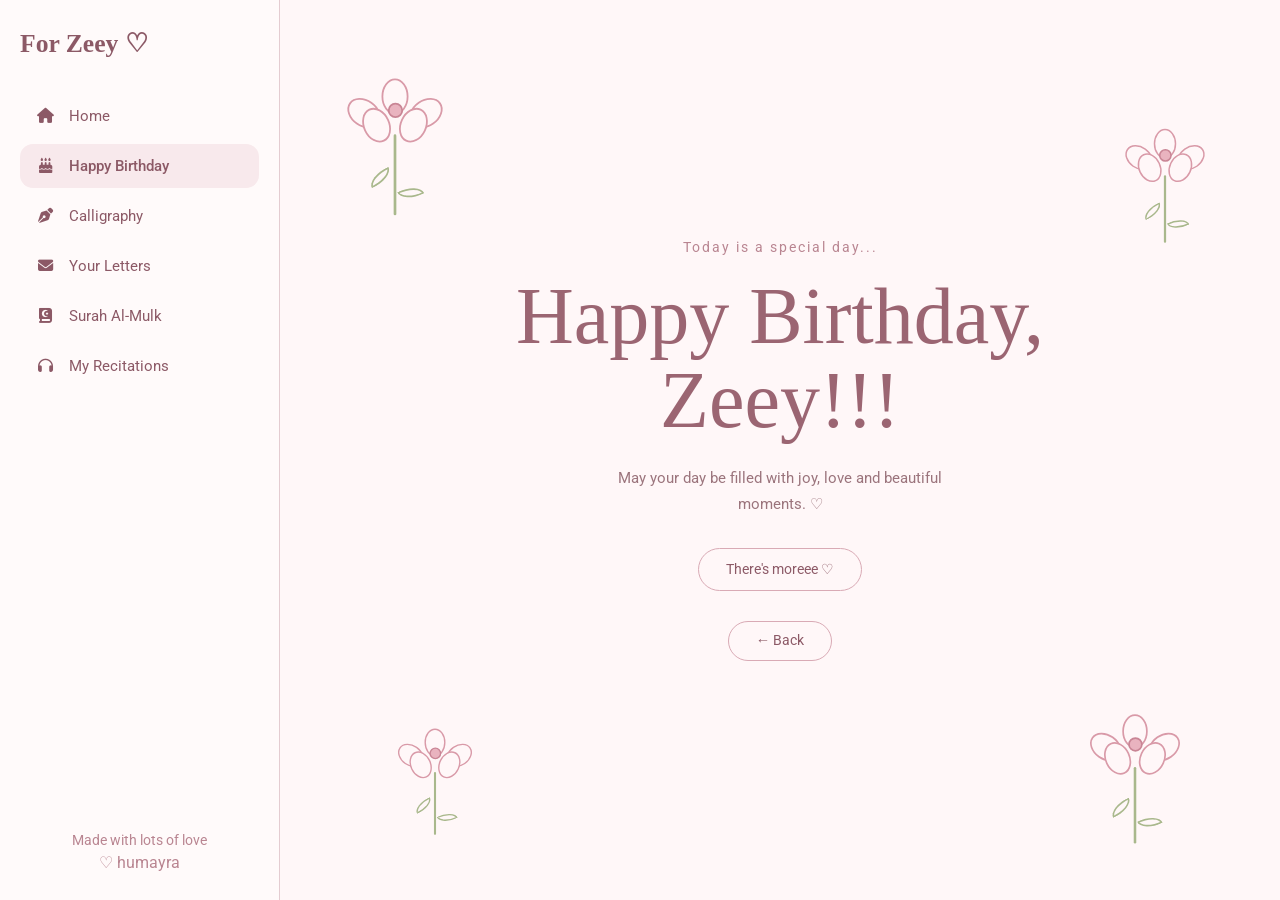
==== birthday.html @ 26d65c15 "first commit" ====
<!doctype html>
<html lang="en">
  <head>
    <meta charset="UTF-8" />
    <meta name="viewport" content="width=device-width, initial-scale=1.0" />
    <title>Happy Birthday, Zeey ♡</title>
    <link rel="stylesheet" href="style.css" />
    <link
      rel="stylesheet"
      href="https://cdnjs.cloudflare.com/ajax/libs/font-awesome/6.7.2/css/all.min.css"
    />
  </head>

  <body>
    <!-- SIDEBAR -->
    <aside class="sidebar" id="sidebar">
      <div class="sidebar-header">
        <h2>For Zeey ♡</h2>

        <button class="sidebar-close" id="sidebarClose" aria-label="Close menu">
          <i class="fa-solid fa-xmark"></i>
        </button>
      </div>

      <nav class="sidebar-nav">
        <a href="index.html" class="sidebar-link">
          <i class="fa-solid fa-house"></i>
          <span>Home</span>
        </a>

        <a href="birthday.html" class="sidebar-link">
          <i class="fa-solid fa-cake-candles"></i>
          <span>Happy Birthday</span>
        </a>

        <a href="calligraphy.html" class="sidebar-link">
          <i class="fa-solid fa-pen-nib"></i>
          <span>Calligraphy</span>
        </a>

        <a href="card.html" class="sidebar-link">
          <i class="fa-solid fa-envelope"></i>
          <span>Your Letters</span>
        </a>

        <a href="mulk.html" class="sidebar-link">
          <i class="fa-solid fa-book-quran"></i>
          <span>Surah Al-Mulk</span>
        </a>

        <a href="recordings.html" class="sidebar-link">
          <i class="fa-solid fa-headphones"></i>
          <span>My Recitations</span>
        </a>
      </nav>

      <div class="sidebar-footer">
        <p>Made with lots of love</p>
        <span>♡ humayra</span>
      </div>
    </aside>

    <!-- SIDEBAR OVERLAY -->
    <div class="sidebar-overlay" id="sidebarOverlay"></div>

    <!-- MENU BUTTON -->
    <button class="menu-button" id="menuButton" aria-label="Open menu">
      <i class="fa-solid fa-bars"></i>
    </button>

    <main class="birthday-page">
      <!-- FLOWER 1 -->
      <div class="flower flower-1">
        <div class="flower-head">
          <span class="petal p1"></span>
          <span class="petal p2"></span>
          <span class="petal p3"></span>
          <span class="petal p4"></span>
          <span class="petal p5"></span>

          <span class="flower-center"></span>
        </div>

        <div class="stem"></div>

        <span class="leaf leaf-left"></span>
        <span class="leaf leaf-right"></span>
      </div>

      <!-- FLOWER 2 -->
      <div class="flower flower-2">
        <div class="flower-head">
          <span class="petal p1"></span>
          <span class="petal p2"></span>
          <span class="petal p3"></span>
          <span class="petal p4"></span>
          <span class="petal p5"></span>

          <span class="flower-center"></span>
        </div>

        <div class="stem"></div>

        <span class="leaf leaf-left"></span>
        <span class="leaf leaf-right"></span>
      </div>

      <!-- FLOWER 3 -->

      <div class="flower flower-3">
        <div class="flower-head">
          <span class="petal p1"></span>
          <span class="petal p2"></span>
          <span class="petal p3"></span>
          <span class="petal p4"></span>
          <span class="petal p5"></span>

          <span class="flower-center"></span>
        </div>

        <div class="stem"></div>

        <span class="leaf leaf-left"></span>
        <span class="leaf leaf-right"></span>
      </div>

      <!-- FLOWER 4 -->
      <div class="flower flower-4">
        <div class="flower-head">
          <span class="petal p1"></span>
          <span class="petal p2"></span>
          <span class="petal p3"></span>
          <span class="petal p4"></span>
          <span class="petal p5"></span>

          <span class="flower-center"></span>
        </div>

        <div class="stem"></div>

        <span class="leaf leaf-left"></span>
        <span class="leaf leaf-right"></span>
      </div>

      <!-- BIRTHDAY CONTENT -->
      <section class="birthday-content">
        <p class="birthday-small">Today is a special day...</p>

        <h1>
          Happy Birthday,<br />
          Zeey!!!
        </h1>

        <p class="birthday-text">
          May your day be filled with joy, love and beautiful moments. ♡
        </p>

        <div class="navigation-buttons">
          <a href="calligraphy.html" class="button">There's moreee ♡</a>

          <a href="index.html" class="button back-button">← Back</a>
        </div>
      </section>

      <!-- FLOATING HEARTS -->
      <div class="floating-heart heart-1">♡</div>
      <div class="floating-heart heart-2">♡</div>
      <div class="floating-heart heart-3">♡</div>
      <div class="floating-heart heart-4">♡</div>
      <div class="floating-heart heart-5">♡</div>
    </main>

    <script src="script.js"></script>
  </body>
</html>
---- style.css ----
@import url("https://fonts.googleapis.com/css2?family=Roboto:ital,wght@0,100..900;1,100..900&display=swap");

* {
  margin: 0;
  padding: 0;
  box-sizing: border-box;
  font-family: "Roboto", sans-serif;
}

/* QCF QUR'AN FONTS */
@font-face {
  font-family: "QCF2562";
  src: url("fonts/QCF2562.ttf") format("truetype");
}

@font-face {
  font-family: "QCF2563";
  src: url("fonts/QCF2563.ttf") format("truetype");
}

@font-face {
  font-family: "QCF2564";
  src: url("fonts/QCF2564.ttf") format("truetype");
}

@font-face {
  font-family: "ArabicHeader";
  src: url("fonts/surah-name.ttf") format("truetype");
}

@font-face {
  font-family: "Bismillah";
  src: url("fonts/Elgharib-Al-Basmala.ttf") format("truetype");
}

body {
  min-height: 100vh;
  background: #fff7f8;
  color: #6f4a52;
  font-family: "DM Sans", sans-serif;
}

/* SIDEBAR */
.sidebar {
  position: fixed;
  top: 0;
  left: 0;
  width: 280px;
  height: 100vh;
  box-sizing: border-box;
  padding: 28px 20px;
  background: #fffafa;
  border-right: 1px solid #e4ccd1;
  display: flex;
  flex-direction: column;
  /* DESKTOP: ALWAYS VISIBLE */
  transform: translateX(0);
  transition: transform 0.3s ease;
  z-index: 1000;
}

.sidebar-header {
  display: flex;
  align-items: center;
  justify-content: space-between;
  margin-bottom: 35px;
}

.sidebar-header h2 {
  margin: 0;
  font-family: "Cormorant Garamond", serif;
  font-size: 1.6rem;
  color: #8c5966;
}

.sidebar-close {
  width: 38px;
  height: 38px;
  border: none;
  border-radius: 50%;
  background: transparent;
  color: #8c5966;
  display: flex;
  align-items: center;
  justify-content: center;
  cursor: pointer;
}

.sidebar-close:hover {
  background: #f8e9ec;
  transform: rotate(90deg);
}

.sidebar-nav {
  display: flex;
  flex-direction: column;
  gap: 6px;
}

.sidebar-link {
  display: flex;
  align-items: center;
  gap: 13px;
  padding: 13px 14px;
  border-radius: 13px;
  text-decoration: none;
  color: #8c5966;
  font-size: 0.95rem;
  transition:
    background 0.2s ease,
    transform 0.2s ease;
}

.sidebar-link i {
  width: 22px;
  text-align: center;
  font-size: 0.95rem;
}

.sidebar-link:hover {
  background: #f8e9ec;
  transform: translateX(3px);
}

.sidebar-link.active {
  background: #f8e9ec;
  font-weight: 500;
}

.sidebar-footer {
  margin-top: auto;
  padding-top: 25px;
  text-align: center;
  color: #b98591;
  font-family: "Cormorant Garamond", serif;
}

.sidebar-footer p {
  margin: 0 0 4px;
  font-size: 0.9rem;
}

.sidebar-footer span {
  font-size: 1rem;
}

/* DESKTOP LAYOUT */
@media (min-width: 601px) {
  /* Make room for the sidebar */
  body {
    padding-left: 280px;
  }

  /* No hamburger on desktop */
  .menu-button {
    display: none;
  }

  /* No overlay on desktop */
  .sidebar-overlay {
    display: none;
  }

  /* No close button on desktop */
  .sidebar-close {
    display: none;
  }
}

/* MOBILE SIDEBAR */
@media (max-width: 600px) {
  .sidebar {
    width: 270px;
    padding: 25px 18px;
    /* MOBILE: hidden until opened */
    transform: translateX(-100%);
  }

  .sidebar.open {
    transform: translateX(0);
  }

  .sidebar-close {
    display: flex;
  }

  .menu-button {
    display: flex;
    position: fixed;
    top: 15px;
    left: 15px;
    width: 42px;
    height: 42px;
    border: 1px solid #e4ccd1;
    border-radius: 12px;
    background: rgba(255, 250, 251, 0.95);
    color: #8c5966;
    font-size: 1.1rem;
    align-items: center;
    justify-content: center;
    cursor: pointer;
    z-index: 900;
    box-shadow: 0 5px 18px rgba(140, 89, 102, 0.08);
  }

  .sidebar-overlay {
    position: fixed;
    inset: 0;
    background: rgba(80, 40, 50, 0.15);
    opacity: 0;
    visibility: hidden;
    transition:
      opacity 0.3s ease,
      visibility 0.3s ease;

    z-index: 999;
  }

  .sidebar-overlay.open {
    opacity: 1;
    visibility: visible;
  }
}

.intro {
  min-height: 100vh;
  display: flex;
  flex-direction: column;
  align-items: center;
  justify-content: center;
  text-align: center;
  padding: 30px;
}

.small-text {
  font-size: 0.9rem;
  letter-spacing: 2px;
  color: #b98591;
  margin-bottom: 10px;
}

h1 {
  font-family: "Cormorant Garamond", serif;
  font-size: clamp(4rem, 12vw, 7rem);
  font-weight: 500;
  color: #9b6572;
  margin-bottom: 10px;
}

.intro-text {
  margin-top: 5px;
  font-size: 1rem;
  color: #9b747c;
}

.button {
  display: inline-block;
  margin-top: 35px;
  padding: 12px 28px;
  border: 1px solid #d9aab5;
  border-radius: 50px;
  color: #8c5966;
  text-decoration: none;
  transition: all 0.3s ease;
}

.button:hover {
  background: #e9c1ca;
  color: white;
}

/* NAVIGATION BUTTONS */
.navigation-buttons {
  display: flex;
  flex-direction: column;
  align-items: center;
  margin: 0;
  padding: 0;
  gap: 0;
}

/* Main button */
.navigation-buttons .button {
  margin: 0;
  padding: 10px 24px;
}

/* Back button */
.navigation-buttons .back-button {
  display: inline-block;
  margin: 0;
  padding: 2px 8px;
  color: #b98591;
  font-size: 0.65rem;
  line-height: 1;
  text-decoration: none;
  border: none;
  border-radius: 30px;
  transition: all 0.3s ease;
}

.navigation-buttons .back-button:hover {
  color: #8c5966;
  background: #f7e8eb;
}

/* Mobile */
@media (max-width: 600px) {
  .navigation-buttons {
    margin: 0;
    padding: 0;
    gap: 0;
  }

  .navigation-buttons .button {
    margin: 0;
  }

  .navigation-buttons .back-button {
    margin: 0;
    padding: 2px 8px;
    font-size: 0.65rem;
  }
}

/* BIRTHDAY PAGE */
.birthday-page {
  min-height: 100vh;
  width: 100%;
  position: relative;
  overflow: hidden;
  display: flex;
  align-items: center;
  justify-content: center;
  background: #fff7f8;
}

/* BIRTHDAY CONTENT */
.birthday-content {
  position: relative;
  z-index: 10;
  width: min(90%, 650px);
  text-align: center;
  animation: fadeUp 1.2s ease forwards;
}

.birthday-small {
  margin-bottom: 18px;
  font-size: 0.9rem;
  letter-spacing: 2px;
  color: #b98591;
}

.birthday-content h1 {
  margin: 0;
  font-family: "Cormorant Garamond", serif;
  font-size: clamp(3rem, 7vw, 5rem);
  line-height: 1.05;
  font-weight: 500;
  color: #9b6572;
}

.birthday-text {
  max-width: 360px;
  margin: 24px auto 0;
  font-size: 0.95rem;
  line-height: 1.7;
  color: #9b747c;
}

/* BUTTON */
.birthday-content .button {
  display: inline-block;
  margin-top: 30px;
  padding: 12px 27px;
  border: 1px solid #d9aab5;
  border-radius: 50px;
  color: #8c5966;
  text-decoration: none;
  font-size: 0.9rem;
  transition:
    background 0.3s ease,
    color 0.3s ease,
    transform 0.3s ease;
}

.birthday-content .button:hover {
  background: #e9c1ca;
  color: white;
  transform: translateY(-2px);
}

/* FLOWERS */
.flower {
  position: absolute;
  width: 90px;
  height: 155px;
  z-index: 3;
  transform-origin: bottom center;
  animation: flowerSway 4s ease-in-out infinite;
}

/* FLOWER POSITIONS */
.flower-1 {
  top: 7%;
  left: 7%;
  transform: scale(0.9);
  animation-delay: 0s;
}

.flower-2 {
  top: 10%;
  right: 7%;
  transform: scale(0.75);
  animation-delay: 1s;
}

.flower-3 {
  bottom: 7%;
  left: 11%;
  transform: scale(0.7);
  animation-delay: 2s;
}

.flower-4 {
  bottom: 6%;
  right: 10%;
  transform: scale(0.85);
  animation-delay: 0.7s;
}

/* FLOWER HEAD */
.flower-head {
  position: absolute;
  top: 0;
  left: 50%;
  width: 70px;
  height: 70px;
  transform: translateX(-50%);
}

/* PETALS */
.petal {
  position: absolute;
  width: 30px;
  height: 40px;
  border: 2px solid #d99aa8;
  border-radius: 50%;
  background: #fff7f8;
  transform-origin: bottom center;
}

/* Top petal */
.p1 {
  top: 0;
  left: 20px;
}

/* Left petal */
.p2 {
  top: 10px;
  left: 2px;
  transform: rotate(-55deg);
}

/* Right petal */
.p3 {
  top: 10px;
  right: 2px;
  transform: rotate(55deg);
}

/* Bottom-left petal */
.p4 {
  bottom: 0;
  left: 8px;
  transform: rotate(-25deg);
}

/* Bottom-right petal */
.p5 {
  bottom: 0;
  right: 8px;
  transform: rotate(25deg);
}

/* FLOWER CENTER */
.flower-center {
  position: absolute;
  top: 27px;
  left: 27px;
  width: 17px;
  height: 17px;
  z-index: 5;
  border-radius: 50%;
  background: #e9b3bf;
  border: 2px solid #c98595;
}

/* STEM */
.stem {
  position: absolute;
  top: 62px;
  left: 50%;
  width: 3px;
  height: 90px;
  transform: translateX(-50%);
  background: #a9b88c;
  border-radius: 10px;
}

/* LEAVES */
.leaf {
  position: absolute;
  width: 27px;
  height: 14px;
  border: 2px solid #a9b88c;
  border-radius: 100% 0 100% 0;
  background: #fff7f8;
}

.leaf-left {
  top: 103px;
  left: 15px;
  transform: rotate(-25deg);
}

.leaf-right {
  top: 120px;
  right: 14px;
  transform: scaleX(-1) rotate(25deg);
}

/* FLOWER ANIMATION */
@keyframes flowerSway {
  0%,
  100% {
    rotate: -3deg;
    translate: 0 0;
  }

  50% {
    rotate: 3deg;
    translate: 0 -8px;
  }
}

/* FLOATING HEARTS */
.floating-heart {
  position: absolute;
  bottom: -30px;
  z-index: 6;
  color: #d99aa8;
  font-size: 1.2rem;
  opacity: 0;
  pointer-events: none;
  animation: heartFloat 7s linear infinite;
}

.heart-1 {
  left: 18%;
  animation-delay: 0s;
}

.heart-2 {
  left: 37%;
  font-size: 0.9rem;
  animation-delay: 2s;
}

.heart-3 {
  left: 55%;
  font-size: 1.4rem;
  animation-delay: 4s;
}

.heart-4 {
  left: 72%;
  font-size: 0.8rem;
  animation-delay: 1s;
}

.heart-5 {
  left: 88%;
  font-size: 1.1rem;
  animation-delay: 5s;
}

/* HEART ANIMATION */
@keyframes heartFloat {
  0% {
    transform: translateY(0) rotate(0deg);
    opacity: 0;
  }

  15% {
    opacity: 0.6;
  }

  75% {
    opacity: 0.6;
  }

  100% {
    transform: translateY(-110vh) rotate(25deg);
    opacity: 0;
  }
}

/* CONTENT ANIMATION */
@keyframes fadeUp {
  from {
    opacity: 0;
    transform: translateY(20px);
  }

  to {
    opacity: 1;
    transform: translateY(0);
  }
}

/* MOBILE */
@media (max-width: 600px) {
  .birthday-content {
    width: 88%;
  }

  .birthday-small {
    margin-bottom: 14px;
    font-size: 0.75rem;
    letter-spacing: 1.5px;
  }

  .birthday-content h1 {
    font-size: 3.1rem;
    line-height: 1;
  }

  .birthday-text {
    max-width: 280px;
    margin-top: 20px;
    font-size: 0.85rem;
    line-height: 1.6;
  }

  .birthday-content .button {
    margin-top: 25px;
    padding: 11px 24px;
  }

  /* Smaller flowers */
  .flower {
    transform: scale(0.55);
  }

  .flower-1 {
    top: 5%;
    left: -5%;
  }

  .flower-2 {
    top: 7%;
    right: -5%;
  }

  .flower-3 {
    bottom: 4%;
    left: -3%;
  }

  .flower-4 {
    bottom: 3%;
    right: -3%;
  }

  /* Slightly fewer visual distractions on small screens */
  .floating-heart {
    font-size: 1rem;
  }
}

/* CALLIGRAPHY PAGE */
.calligraphy-page {
  min-height: 100vh;
  width: 100%;
  position: relative;
  overflow: hidden;
  display: flex;
  align-items: center;
  justify-content: center;
  background: #fff7f8;
}

/* CONTENT */
.calligraphy-content {
  position: relative;
  z-index: 10;
  width: min(90%, 650px);
  text-align: center;
  animation: calligraphyFade 1.4s ease forwards;
}

.calligraphy-intro {
  margin-bottom: 25px;
  color: #b98591;
  font-size: 0.85rem;
  letter-spacing: 2px;
}

/* CALLIGRAPHY IMAGE */
.calligraphy-frame {
  width: min(80vw, 480px);
  margin: 0 auto;
  padding: 15px;
  border: 1px solid #e4bdc6;
  border-radius: 8px;
  background: rgba(255, 255, 255, 0.35);
  box-shadow: 0 15px 40px rgba(160, 100, 115, 0.08);
}

.calligraphy-frame img {
  display: block;
  width: 100%;
  height: auto;
  border-radius: 4px;
}

/* NOTE */
.calligraphy-note {
  margin-top: 20px;
  color: #a66d79;
  font-family: "Cormorant Garamond", serif;
  font-size: 1.2rem;
  font-style: italic;
}

/* BUTTON */
.calligraphy-content .button {
  display: inline-block;
  margin-top: 25px;
  padding: 12px 27px;
  border: 1px solid #d9aab5;
  border-radius: 50px;
  color: #8c5966;
  text-decoration: none;
  font-size: 0.9rem;
  transition:
    background 0.3s ease,
    color 0.3s ease,
    transform 0.3s ease;
}

.calligraphy-content .button:hover {
  background: #e9c1ca;
  color: white;
  transform: translateY(-2px);
}

/* LEAF VINES */
.vine {
  position: absolute;
  width: 130px;
  height: 350px;
  z-index: 2;
  opacity: 0.7;
}

.vine-left {
  left: 3%;
  top: 50%;
  transform: translateY(-50%) rotate(-8deg);
}

.vine-right {
  right: 3%;
  top: 50%;
  transform: translateY(-50%) rotate(8deg) scaleX(-1);
}

/* Curved vine */
.vine::before {
  content: "";
  position: absolute;
  left: 50%;
  top: 0;
  width: 2px;
  height: 100%;
  background: #a9b88c;
  border-radius: 50%;
}

/* Leaves */
.vine .leaf {
  position: absolute;
  width: 38px;
  height: 20px;
  border: 2px solid #a9b88c;
  border-radius: 100% 0 100% 0;
  background: #fff7f8;
}

.vine .leaf-1 {
  top: 30px;
  left: 25px;
  transform: rotate(-30deg);
}

.vine .leaf-2 {
  top: 100px;
  right: 20px;
  transform: rotate(30deg);
}

.vine .leaf-3 {
  top: 190px;
  left: 18px;
  transform: rotate(-35deg);
}

.vine .leaf-4 {
  top: 270px;
  right: 15px;
  transform: rotate(35deg);
}

/* ANIMATION */
@keyframes calligraphyFade {
  from {
    opacity: 0;
    transform: translateY(25px) scale(0.97);
  }

  to {
    opacity: 1;
    transform: translateY(0) scale(1);
  }
}

/* MOBILE */
@media (max-width: 600px) {
  .calligraphy-content {
    width: 90%;
  }

  .calligraphy-intro {
    margin-bottom: 18px;
    font-size: 0.75rem;
  }

  .calligraphy-frame {
    width: 82vw;
    padding: 9px;
  }

  .calligraphy-note {
    margin-top: 15px;
    font-size: 1.05rem;
  }

  .calligraphy-content .button {
    margin-top: 20px;
    padding: 11px 24px;
  }

  /* Smaller decorative vines */
  .vine {
    width: 70px;
    height: 230px;
    opacity: 0.45;
  }

  .vine-left {
    left: -25px;
  }

  .vine-right {
    right: -25px;
  }

  .vine .leaf {
    width: 27px;
    height: 14px;
  }
}

/* CARD PAGE */
.card-page {
  min-height: 100vh;
  width: 100%;
  position: relative;
  overflow: hidden;
  display: flex;
  align-items: center;
  justify-content: center;
  background: #fff7f8;
}

/* CARD CONTAINER */
.card-container {
  position: relative;
  z-index: 10;
  width: min(90%, 600px);
  display: flex;
  flex-direction: column;
  align-items: center;
  text-align: center;
  animation: cardPageFade 1.2s ease forwards;
}

.card-intro {
  margin-bottom: 25px;
  color: #b98591;
  font-size: 0.85rem;
  letter-spacing: 2px;
}

/* BIRTHDAY CARD */
.birthday-card {
  position: relative;
  width: min(85vw, 470px);
  height: 310px;
  cursor: pointer;
  perspective: 1200px;
  transition: transform 0.3s ease;
}

.birthday-card:hover {
  transform: translateY(-4px);
}

/* CARD FRONT */
.card-front {
  position: absolute;
  inset: 0;
  z-index: 5;
  display: flex;
  flex-direction: column;
  align-items: center;
  justify-content: center;
  background: #f4cbd3;
  border: 1px solid #d9aab5;
  border-radius: 8px;
  box-shadow: 0 20px 45px rgba(160, 100, 115, 0.12);
  backface-visibility: hidden;
  transform-origin: left center;
  transition:
    transform 1s ease,
    opacity 0.5s ease;
}

.card-front::before {
  content: "";
  position: absolute;
  inset: 14px;
  border: 1px solid rgba(255, 255, 255, 0.6);
  border-radius: 5px;
  pointer-events: none;
}

.card-decoration {
  margin-bottom: 15px;
  font-size: 2.3rem;
  color: #a66d79;
}

.card-front p {
  margin: 0;
  font-family: "Cormorant Garamond", serif;
  font-size: 2rem;
  color: #8c5966;
}

.card-front span {
  margin-top: 15px;
  font-size: 0.7rem;
  letter-spacing: 1.5px;
  color: #a66d79;
}

/* CARD INSIDE */
.card-inside {
  position: absolute;
  inset: 0;
  z-index: 2;
  overflow-y: auto;
  padding: 35px 40px;
  background: #fffdfd;
  border: 1px solid #e1c2c9;
  border-radius: 8px;
  box-shadow: 0 20px 45px rgba(160, 100, 115, 0.1);
  text-align: left;
}

.card-inside h1 {
  margin: 0 0 20px;
  text-align: center;
  font-family: "Cormorant Garamond", serif;
  font-size: 2.1rem;
  line-height: 1.1;
  font-weight: 500;
  color: #9b6572;
}

.card-inside p {
  margin: 12px 0;
  color: #876b72;
  font-size: 0.86rem;
  line-height: 1.7;
}

.card-inside .card-ending {
  margin-top: 22px;
  text-align: center;
  font-family: "Cormorant Garamond", serif;
  font-size: 1.2rem;
  color: #a66d79;
}

.signature {
  text-align: right;
  font-family: "Cormorant Garamond", serif;
  font-style: italic;
  font-size: 1rem !important;
  color: #a66d79 !important;
}

/* OPEN ANIMATION */
.birthday-card.open .card-front {
  transform: rotateY(-180deg);
  opacity: 0;
  pointer-events: none;
}

.birthday-card.open {
  cursor: default;
}

/* BACK BUTTON */
.card-back {
  margin-top: 14px;
  padding: 3px 10px;
  color: #b98591;
  font-size: 0.7rem;
  line-height: 1;
  text-decoration: none;
  border-radius: 20px;
  transition:
    color 0.3s ease,
    background 0.3s ease;
}

.card-back:hover {
  color: #8c5966;
  background: #f7e8eb;
}

/* PAGE ANIMATION */
@keyframes cardPageFade {
  from {
    opacity: 0;
    transform: translateY(20px);
  }

  to {
    opacity: 1;
    transform: translateY(0);
  }
}

/* MULK BUTTON */
.mulk-button {
  display: block;
  width: fit-content;
  margin: 20px auto 0;
  padding: 8px 16px;
  color: #a66d79;
  font-size: 0.72rem;
  text-decoration: none;
  border: 1px solid #e1c8cd;
  border-radius: 30px;
  background: #fff7f8;
  transition: all 0.3s ease;
}

.mulk-button:hover {
  background: #f4dce1;
  color: #8c5966;
  transform: translateY(-2px);
}

/* MOBILE */
@media (max-width: 600px) {
  .card-container {
    width: 90%;
  }

  .card-intro {
    margin-bottom: 18px;
    font-size: 0.75rem;
  }

  .birthday-card {
    width: 88vw;
    height: 390px;
  }

  .card-front p {
    font-size: 1.7rem;
  }

  .card-inside {
    padding: 28px 24px;
  }

  .card-inside h1 {
    font-size: 1.8rem;
  }

  .card-inside p {
    font-size: 0.8rem;
    line-height: 1.65;
  }

  .card-back {
    margin-top: 10px;
    font-size: 0.68rem;
  }
}

/* SURAH AL-MULK PAGE */
.mulk-page {
  min-height: 100vh;
  width: 100%;
  box-sizing: border-box;
  padding: 55px 20px 80px;
  background: #fdf8f9;
  display: flex;
  flex-direction: column;
  align-items: center;
  color: #8c5966;
}

/* HEADER */
.mulk-header {
  text-align: center;
  margin-bottom: 28px;
}

.mulk-small-text {
  margin: 0 0 8px;
  color: #b98591;
  font-size: 0.72rem;
  letter-spacing: 2px;
}

.mulk-header h1 {
  margin: 0;
  font-family: "ArabicHeader", serif;
  font-size: 6rem;
  font-weight: 400;
  color: #8c5966;
}

.mulk-subtitle {
  margin: 8px 0 0;
  color: #b98591;
  font-size: 0.78rem;
}

/* AUDIO PLAYER */
.mulk-player {
  width: min(650px, 92vw);
  min-height: 70px;
  box-sizing: border-box;
  margin-bottom: 30px;
  padding: 12px 28px;
  display: flex;
  align-items: center;
  justify-content: center;
  gap: 10px;
  background: rgba(255, 255, 255, 0.9);
  border: 1px solid #e4ccd1;
  border-radius: 40px;
  box-shadow: 0 8px 25px rgba(140, 89, 102, 0.07);
  position: sticky;
  top: 15px;
  z-index: 50;
}

/* NATIVE AUDIO PLAYER */
.mulk-player audio {
  flex: 1;
  width: min(430px, 100%);
  height: 42px;
}

/* MUS'HAF */
.mushaf {
  width: 100%;
  display: flex;
  flex-direction: column;
  align-items: center;
  gap: 0;
}

/* ZEEY'S MULK PAGE */
.quran-page {
  width: min(700px, 94vw);
  box-sizing: border-box;
  padding: 65px 60px 45px;
  background: #fffdf9;
  border: 1px solid #e5d7d4;
  box-shadow: 0 10px 35px rgba(120, 80, 90, 0.06);
}

/* QCF TEXT */
.qcf-text {
  width: 100%;
  direction: rtl;
  text-align: center;
  line-height: 1.9;
  font-size: 1.5rem;
  word-spacing: normal;
  overflow-wrap: normal;
  word-break: normal;
}

/* Page-specific QCF fonts */
.bismillah {
  font-family: "Bismillah";
  font-size: 2.5rem;
  text-align: center;
  direction: rtl;
  margin-bottom: 9px;
}

.bismillah-translation {
  margin: 10px 0 20px;
  font-size: 0.5rem;
  color: #b98591;
  text-align: center;
}

.page-562 .qcf-text {
  font-family: "QCF2562";
}

.page-563 .qcf-text {
  font-family: "QCF2563";
}

.page-564 .qcf-text {
  font-family: "QCF2564";
}

/* PAGE DIVIDER */
.page-divider {
  width: 100%;
  margin-top: 45px;
  display: flex;
  align-items: center;
  gap: 12px;
}

.page-divider hr {
  flex: 1;
  border: none;
  border-top: 1px solid #dfc8cd;
  margin: 0;
}

.page-divider span {
  flex-shrink: 0;
  color: #b98591;
  font-size: 0.7rem;
}

/* BACK BUTTON */
.mulk-back {
  margin-top: 25px;
  padding: 5px 12px;
  color: #b98591;
  font-size: 0.7rem;
  text-decoration: none;
  border-radius: 30px;
  transition:
    color 0.3s ease,
    background 0.3s ease;
}

.mulk-back:hover {
  color: #8c5966;
  background: #f7e8eb;
}

/* MULK FOOTER */
.mulk-footer {
  margin-top: 45px;
  text-align: center;
  color: #b98591;
}

.mulk-footer p {
  margin: 0 0 4px;
  font-size: 0.68rem;
  letter-spacing: 1.5px;
}

.mulk-footer span {
  font-family: "Georgia", serif;
  font-size: 1rem;
  color: #8c5966;
}

/* MOBILE */
@media (max-width: 600px) {
  .mulk-page {
    padding: 35px 10px 60px;
  }

  .mulk-header {
    margin-bottom: 20px;
  }

  .mulk-header h1 {
    font-size: 2rem;
  }

  .mulk-player {
    width: 94vw;
    min-height: 62px;
    padding: 9px 12px;
    gap: 10px;
  }

  .player-details {
    width: 70px;
  }

  .player-arabic {
    font-size: 0.85rem;
  }

  .player-english {
    font-size: 0.52rem;
  }

  .mulk-player audio {
    height: 38px;
  }

  .quran-page {
    width: 96vw;
    padding: 40px 22px 30px;
  }

  .qcf-text {
    font-size: 0.9rem;
    line-height: 1.85;
  }

  .page-divider {
    margin-top: 30px;
  }
}

/* RECORDINGS PAGE */
.recordings-page {
  min-height: 100vh;
  width: 100%;
  box-sizing: border-box;
  padding: 55px 20px 70px;
  background: #fdf8f9;
  display: flex;
  flex-direction: column;
  align-items: center;
  color: #8c5966;
}

/* HEADER */
.recordings-header {
  text-align: center;
  margin-bottom: 35px;
}

.recordings-small-text {
  margin: 0 0 10px;
  color: #b98591;
  font-size: 0.7rem;
  letter-spacing: 2px;
}

.recordings-header h1 {
  margin: 0;
  font-family: "Cormorant Garamond", serif;
  font-size: 3.5rem;
  font-weight: 500;
  color: #9b6572;
}

.recordings-subtitle {
  margin: 8px 0 0;
  color: #b98591;
  font-size: 0.8rem;
}

/* RECORDINGS LIST */
.recordings-list {
  width: min(650px, 94vw);
  display: flex;
  flex-direction: column;
  justify-content: center;
  align-items: center;
  gap: 12px;
}

/* RECORDING CARD */
.recording-card {
  width: 90%;
  box-sizing: border-box;
  padding: 15px 18px;
  display: flex;
  align-items: center;
  gap: 15px;
  background: rgba(255, 255, 255, 0.9);
  border: 1px solid #e4ccd1;
  border-radius: 18px;
  box-shadow: 0 8px 25px rgba(140, 89, 102, 0.05);
  transition:
    transform 0.25s ease,
    box-shadow 0.25s ease;
}

.recording-card:hover {
  transform: translateY(-2px);
  box-shadow: 0 10px 28px rgba(140, 89, 102, 0.08);
}

/* NUMBER */
.recording-number {
  width: 35px;
  height: 35px;
  flex-shrink: 0;
  display: flex;
  align-items: center;
  justify-content: center;
  border-radius: 50%;
  background: #f4dce1;
  color: #9b6572;
  font-family: "Cormorant Garamond", serif;
  font-size: 1rem;
}

/* TEXT */
.recording-info {
  min-width: 115px;
  flex-shrink: 0;
}

.recording-info h2 {
  margin: 0;
  font-family: "Cormorant Garamond", serif;
  font-size: 1.15rem;
  font-weight: 500;
  color: #8c5966;
}

.recording-info p {
  margin: 3px 0 0;
  font-size: 0.6rem;
  color: #b98591;
}

/* AUDIO */
.recording-card audio {
  width: 100%;
  height: 35px;
}

/* BACK BUTTON */
.recordings-back {
  margin-top: 30px;
  padding: 5px 12px;

  color: #b98591;
  font-size: 0.7rem;

  text-decoration: none;
  border-radius: 30px;

  transition:
    color 0.3s ease,
    background 0.3s ease;
}

.recordings-back:hover {
  color: #8c5966;
  background: #f7e8eb;
}

/* FOOTER */
.recordings-footer {
  margin-top: 45px;
  text-align: center;
  color: #b98591;
}

.recordings-footer p {
  margin: 0 0 4px;
  font-size: 0.65rem;
  letter-spacing: 1.5px;
}

.recordings-footer span {
  font-family: "Georgia", serif;
  font-size: 1rem;
  color: #8c5966;
}

/* MOBILE */
@media (max-width: 600px) {
  .recordings-page {
    padding: 35px 12px 60px;
  }

  .recordings-header {
    margin-bottom: 25px;
  }

  .recordings-header h1 {
    font-size: 2.8rem;
  }

  .recordings-subtitle {
    font-size: 0.75rem;
  }

  .recordings-list {
    width: 96vw;
    gap: 10px;
  }

  .recording-card {
    padding: 12px;
    gap: 10px;
    border-radius: 15px;
  }

  .recording-number {
    width: 30px;
    height: 30px;
    font-size: 0.85rem;
  }

  .recording-info {
    min-width: 95px;
  }

  .recording-info h2 {
    font-size: 1rem;
  }

  .recording-info p {
    font-size: 0.55rem;
  }

  .recording-card audio {
    height: 32px;
  }
}
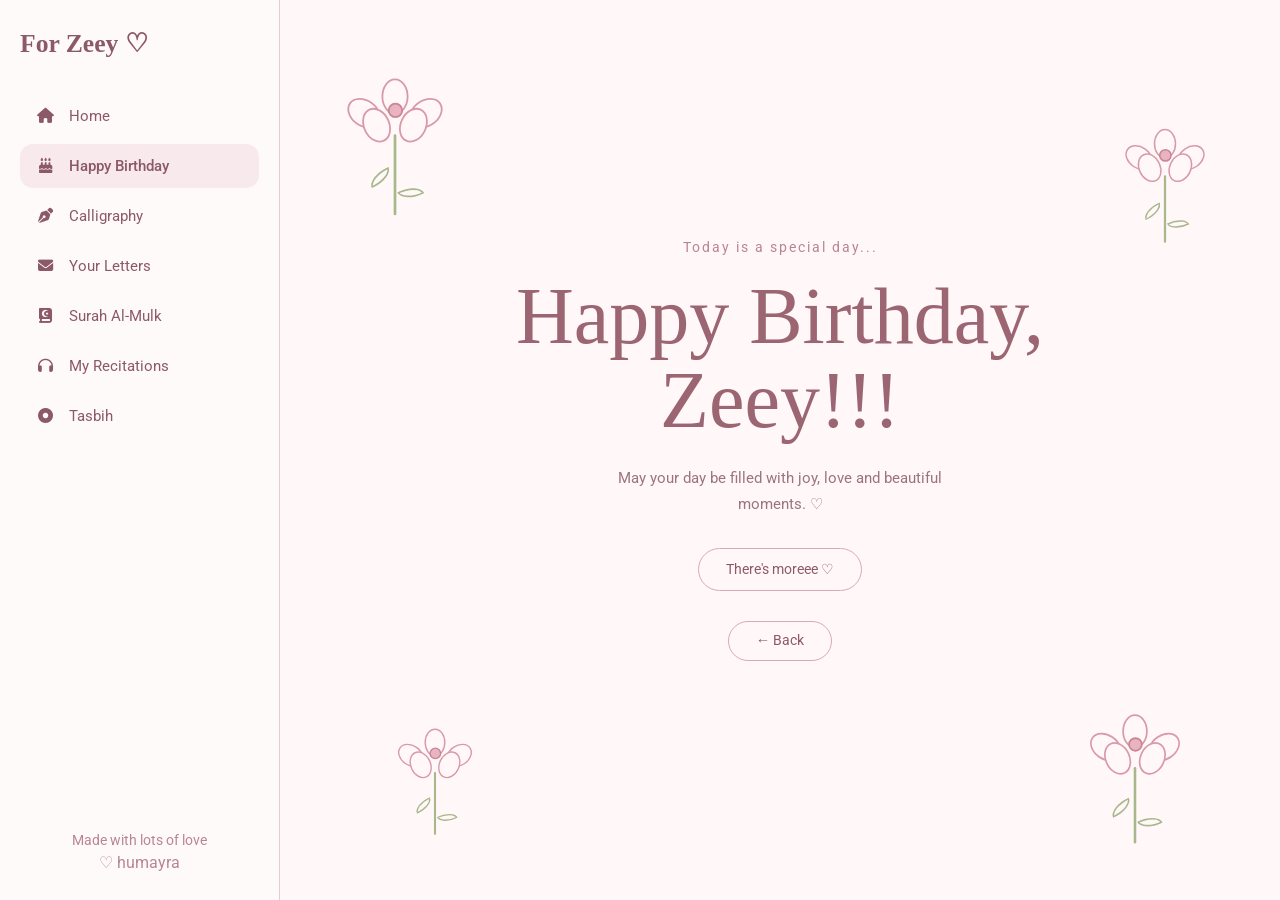
==== commit de19ee14: "created tasbih page" ====
--- a/birthday.html
+++ b/birthday.html
@@ -51,6 +51,11 @@
         <a href="recordings.html" class="sidebar-link">
           <i class="fa-solid fa-headphones"></i>
           <span>My Recitations</span>
+        </a>
+
+        <a href="tasbih.html" class="sidebar-link">
+          <i class="fa-solid fa-circle-dot"></i>
+          <span>Tasbih</span>
         </a>
       </nav>
 
--- a/style.css
+++ b/style.css
@@ -1,4 +1,6 @@
 @import url("https://fonts.googleapis.com/css2?family=Roboto:ital,wght@0,100..900;1,100..900&display=swap");
+
+@import url("https://fonts.googleapis.com/css2?family=Amiri&display=swap");
 
 * {
   margin: 0;
@@ -1356,7 +1358,7 @@
   }
 
   .qcf-text {
-    font-size: 0.9rem;
+    font-size: 0.7rem;
     line-height: 1.85;
   }
 
@@ -1569,3 +1571,241 @@
     height: 32px;
   }
 }
+
+/* TASBIH PAGE */
+.tasbih-page {
+  min-height: 100vh;
+  padding: 40px 30px 60px;
+  box-sizing: border-box;
+  text-align: center;
+}
+
+.tasbih-header {
+  max-width: 750px;
+  margin: 0 auto 35px;
+  text-align: center;
+}
+
+.tasbih-ayah-image {
+  width: min(680px, 90%);
+  height: auto;
+  display: block;
+  margin: 0 auto 12px;
+}
+
+.tasbih-translation {
+  margin: 0;
+  font-size: 0.95rem;
+  opacity: 0.65;
+}
+
+.tasbih-container {
+  width: min(520px, 100%);
+  margin: 0 auto;
+  padding: 35px 25px 40px;
+  background: #fffafa;
+  border: 1px solid #ead9dd;
+  border-radius: 24px;
+  box-shadow: 0 10px 30px rgba(140, 89, 102, 0.06);
+  box-sizing: border-box;
+}
+
+.tasbih-container h1 {
+  margin: 0;
+  color: #8c5966;
+  font-size: 2rem;
+}
+
+.tasbih-subtitle {
+  margin: 6px 0 30px;
+  opacity: 0.6;
+  font-size: 0.9rem;
+}
+
+.dhikr-display {
+  margin-bottom: 15px;
+}
+
+.tasbih-arabic {
+  margin: 0;
+  font-family: "Amiri", serif;
+  font-size: 3rem;
+  line-height: 1.7;
+  direction: rtl;
+}
+
+.counter {
+  font-size: 4rem;
+  font-weight: 600;
+  color: #8c5966;
+  margin: 10px 0 25px;
+}
+
+.tasbih-button {
+  width: 145px;
+  height: 145px;
+  border-radius: 50%;
+  border: 1px solid #e4ccd1;
+  background: #f4cbd3;
+  color: #6f4651;
+  cursor: pointer;
+  font-size: 1rem;
+  box-shadow: 0 8px 20px rgba(140, 89, 102, 0.12);
+  transition:
+    transform 0.15s ease,
+    box-shadow 0.15s ease;
+}
+
+.tasbih-button:hover {
+  box-shadow: 0 10px 25px rgba(140, 89, 102, 0.18);
+}
+
+.tasbih-button:active {
+  transform: scale(0.94);
+}
+
+.tasbih-button i {
+  display: block;
+  margin-bottom: 8px;
+  font-size: 1.2rem;
+}
+
+.tasbih-controls {
+  display: flex;
+  justify-content: center;
+  align-items: center;
+  gap: 12px;
+  margin-top: 25px;
+}
+
+.counter-control,
+.reset-button {
+  border: 1px solid #e4ccd1;
+  background: #fff;
+  color: #8c5966;
+  cursor: pointer;
+  border-radius: 10px;
+  transition:
+    background 0.2s ease,
+    transform 0.15s ease;
+}
+
+.counter-control {
+  width: 45px;
+  height: 45px;
+  padding: 0;
+  font-size: 1rem;
+}
+
+.reset-button {
+  padding: 12px 24px;
+  font-size: 0.9rem;
+}
+
+.counter-control:hover,
+.reset-button:hover {
+  background: #f8e9ec;
+}
+
+.counter-control:active,
+.reset-button:active {
+  transform: scale(0.95);
+}
+
+/* MOBILE */
+
+@media (max-width: 600px) {
+  .tasbih-page {
+    padding: 70px 18px 40px;
+  }
+
+  .tasbih-header {
+    margin-bottom: 25px;
+  }
+
+  .tasbih-translation {
+    font-size: 0.85rem;
+  }
+
+  .tasbih-container {
+    padding: 30px 18px 35px;
+    border-radius: 20px;
+  }
+
+  .tasbih-container h1 {
+    font-size: 1.7rem;
+  }
+
+  .tasbih-arabic {
+    font-size: 2.5rem;
+  }
+
+  .counter {
+    font-size: 3.5rem;
+  }
+
+  .tasbih-button {
+    width: 130px;
+    height: 130px;
+  }
+
+  .dhikr-selector {
+    gap: 6px;
+    margin-bottom: 25px;
+  }
+
+  .dhikr-option {
+    padding: 8px 11px;
+    font-size: 0.95rem;
+  }
+}
+
+/* DHIKR SELECTOR */
+.dhikr-selector {
+  display: flex;
+  justify-content: center;
+  flex-wrap: wrap;
+  gap: 8px;
+  margin: 0 auto 30px;
+}
+
+.dhikr-option {
+  border: 1px solid #e4ccd1;
+  background: #fff;
+  color: #8c5966;
+  padding: 9px 14px;
+  border-radius: 12px;
+  font-family: "Amiri", serif;
+  font-size: 1rem;
+  cursor: pointer;
+  transition:
+    background 0.2s ease,
+    transform 0.15s ease;
+}
+
+.dhikr-option:hover {
+  background: #f8e9ec;
+  transform: translateY(-1px);
+}
+
+.dhikr-option.active {
+  background: #f4cbd3;
+  border-color: #f4cbd3;
+  color: #6f4651;
+}
+
+.dhikr-option:active {
+  transform: scale(0.96);
+}
+
+/* TASBIH SURPRISE */
+.tasbih-surprise {
+  text-align: center;
+  margin-top: 45px;
+}
+
+.tasbih-surprise p {
+  margin-bottom: 5px;
+  color: #b98591;
+  font-size: 0.75rem;
+}
